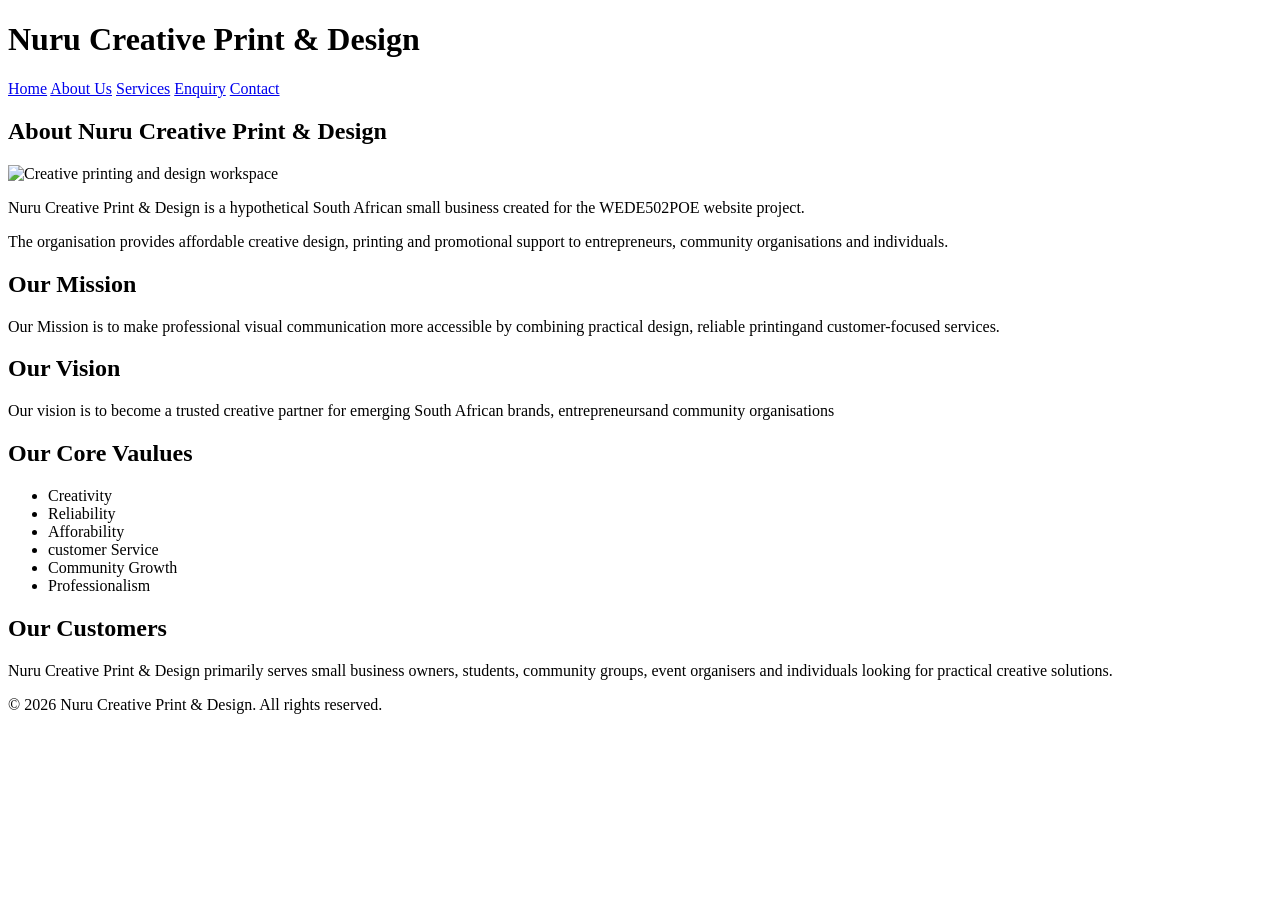
==== POE ST10497391 P1/about.html @ 821161e8 "Add files via upload" ====
<!DOCTYPE html>
<html lang="en">

<head>
    <meta charset="UFT-8">
    <meta name="viewport" content="width=device-width, initial-scale=1.0">

    <meta name="description"
        content="Learn about Nuru Creative Print & Design, our mission, vision and core values.">

    <title>Nuru Creative Print & Design | About Us</title> 
</head>

<body>

    <!-- Website Header-->
     <header>

        <h1>Nuru Creative Print & Design</h1>

        <!-- Main Navigation-->
         <nav aria-label="Primary navigation">

            <a href="index.html">Home</a>
            <a href="about.html">About Us</a>
            <a href="services.html">Services</a>
            <a href="enquiry.html">Enquiry</a>
            <a href="contact.html">Contact</a>

         </nav>
         
     </header>
     
     <!-- Main Content -->
      <main>

        <!-- About Section -->
         <section>

            <h2>About Nuru Creative Print & Design</h2>

            <img src="images/promotional-materials.png" alt="Creative printing and design workspace">

            <p>
                Nuru Creative Print & Design is a hypothetical South African small business created for the WEDE502POE website project.
            </p>

            <p>
                The organisation provides affordable creative design, printing and promotional support to entrepreneurs, community organisations and individuals.
            </p>
         </section>
         
         <!-- Mission -->
          <section>

            <h2>Our Mission</h2>

            <p>
                Our Mission is to make professional visual communication more accessible by combining practical design, reliable printingand customer-focused services.
            </p>
          </section>

          <!-- Vision -->
           <section>

            <h2>Our Vision</h2>

            <p>
                Our vision is to become a trusted creative partner for emerging South African brands, entrepreneursand community organisations
            </p>
           </section>

           <!-- Vaulues -->
            <section>

                <h2>Our Core Vaulues</h2>

                <ul>
                    <li>Creativity</li>
                    <li>Reliability</li>
                    <li>Afforability</li>
                    <li>customer Service</li>
                    <li>Community Growth</li>
                    <li>Professionalism</li>
                </ul>    
            </section>

            <!-- Target Audience -->
             <section>

                <h2>Our Customers</h2>

                <p>
                    Nuru Creative Print & Design primarily serves small business owners, students, community groups, event organisers and individuals looking for practical creative solutions.
                </p>
             </section>
      </main>
      
      <!-- Footerc-->
       <footer>

           <p>&copy; 2026 Nuru Creative Print & Design.
              All rights reserved.
           </p>
       </footer>
</body>
</html>
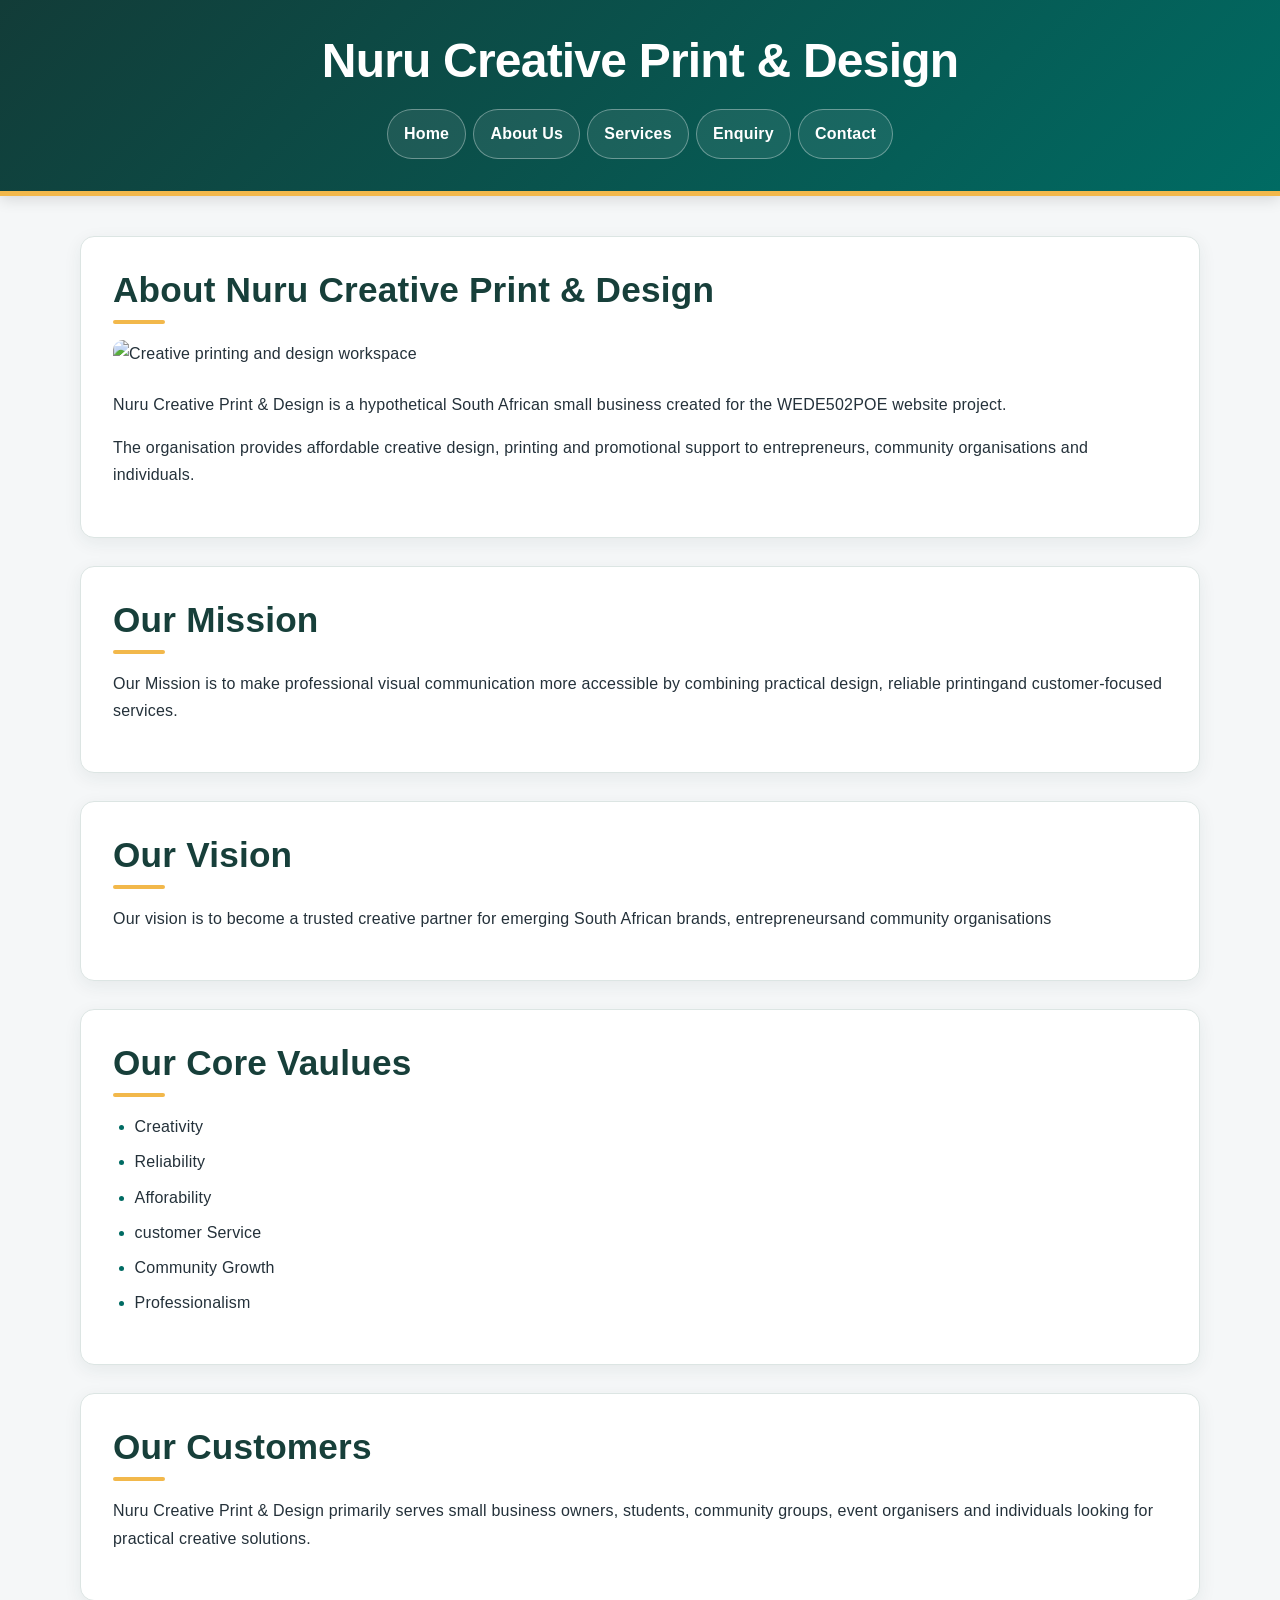
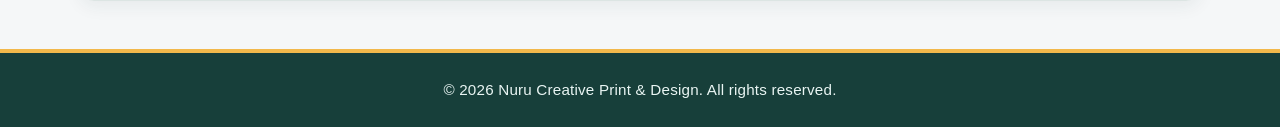
==== commit 9d4b0d97: "Add files via upload" ====
--- a/POE ST10497391 P1/about.html
+++ b/POE ST10497391 P1/about.html
@@ -8,7 +8,8 @@
     <meta name="description"
         content="Learn about Nuru Creative Print & Design, our mission, vision and core values.">
 
-    <title>Nuru Creative Print & Design | About Us</title> 
+    <title>Nuru Creative Print & Design | About Us</title>
+    <link rel="stylesheet" href="css/style.css"> 
 </head>
 
 <body>
--- a/POE ST10497391 P1/css/style.css
+++ b/POE ST10497391 P1/css/style.css
@@ -0,0 +1,434 @@
+/* =========================================================
+   Nuru Creative Print & Design
+   Main stylesheet - Part 1
+   ========================================================= */
+
+/* ---------- Base / Reset ---------- */
+* {
+    box-sizing: border-box;
+}
+
+html {
+    scroll-behavior: smooth;
+}
+
+body {
+    margin: 0;
+    min-height: 100vh;
+    font-family: "Segoe UI", Arial, Helvetica, sans-serif;
+    font-size: 16px;
+    line-height: 1.7;
+    letter-spacing: 0.2px;
+    color: #24313a;
+    background: #f5f7f8;
+}
+
+img {
+    display: block;
+    max-width: 100%;
+    height: auto;
+}
+
+a {
+    color: #006b63;
+    text-decoration: none;
+    font-weight: 600;
+}
+
+a:hover,
+a:focus {
+    color: #004f49;
+    text-decoration: underline;
+}
+
+a:focus-visible,
+button:focus-visible,
+input:focus-visible,
+select:focus-visible,
+textarea:focus-visible {
+    outline: 3px solid #f2b84b;
+    outline-offset: 3px;
+}
+
+/* ---------- Typography ---------- */
+h1,
+h2,
+h3 {
+    margin-top: 0;
+    line-height: 1.2;
+    color: #173f3a;
+}
+
+h1 {
+    margin-bottom: 0.35rem;
+    font-size: clamp(2rem, 4vw, 3rem);
+    font-weight: 800;
+    letter-spacing: -0.8px;
+}
+
+h2 {
+    margin-bottom: 1rem;
+    font-size: clamp(1.55rem, 3vw, 2.2rem);
+    font-weight: 750;
+}
+
+h3 {
+    margin-bottom: 0.75rem;
+    font-size: 1.3rem;
+    font-weight: 700;
+}
+
+p {
+    margin: 0 0 1rem;
+}
+
+/* ---------- Header ---------- */
+header {
+    padding: 2rem 5%;
+    color: #ffffff;
+    text-align: center;
+    background: linear-gradient(135deg, #123c38, #006b63);
+    border-bottom: 5px solid #f2b84b;
+    box-shadow: 0 4px 14px rgba(0, 0, 0, 0.12);
+}
+
+header h1 {
+    color: #ffffff;
+}
+
+header > p {
+    max-width: 700px;
+    margin: 0 auto 1.4rem;
+    color: #e7f4f1;
+    font-size: 1.05rem;
+}
+
+/* ---------- Navigation ---------- */
+nav {
+    display: flex;
+    flex-wrap: wrap;
+    justify-content: center;
+    gap: 0.45rem;
+    margin-top: 1.2rem;
+}
+
+nav a {
+    padding: 0.65rem 1rem;
+    color: #ffffff;
+    border: 1px solid rgba(255, 255, 255, 0.35);
+    border-radius: 999px;
+    background: rgba(255, 255, 255, 0.08);
+    transition: background-color 0.2s ease, transform 0.2s ease;
+}
+
+nav a:hover,
+nav a:focus {
+    color: #123c38;
+    text-decoration: none;
+    background: #ffffff;
+    transform: translateY(-2px);
+}
+
+/* ---------- Main Layout ---------- */
+main {
+    width: min(1120px, 90%);
+    margin: 2.5rem auto;
+}
+
+main > h2 {
+    margin-bottom: 1.5rem;
+    text-align: center;
+}
+
+/* ---------- Sections / Cards ---------- */
+section {
+    margin-bottom: 1.75rem;
+    padding: clamp(1.25rem, 3vw, 2rem);
+    background: #ffffff;
+    border: 1px solid #dce5e3;
+    border-radius: 14px;
+    box-shadow: 0 5px 18px rgba(24, 55, 60, 0.07);
+}
+
+section h2,
+section h3 {
+    position: relative;
+}
+
+section h2::after,
+section h3::after {
+    content: "";
+    display: block;
+    width: 52px;
+    height: 4px;
+    margin-top: 0.55rem;
+    border-radius: 3px;
+    background: #f2b84b;
+}
+
+/* ---------- Home Page ---------- */
+main > section:first-of-type img {
+    width: 100%;
+    max-height: 430px;
+    object-fit: cover;
+    margin-bottom: 1.5rem;
+    border-radius: 10px;
+}
+
+main > section:first-of-type a {
+    display: inline-block;
+    margin: 0.25rem 0.4rem 0.25rem 0;
+    padding: 0.7rem 1.1rem;
+    color: #ffffff;
+    background: #006b63;
+    border-radius: 8px;
+    transition: background-color 0.2s ease, transform 0.2s ease;
+}
+
+main > section:first-of-type a:hover,
+main > section:first-of-type a:focus {
+    color: #ffffff;
+    background: #004f49;
+    text-decoration: none;
+    transform: translateY(-2px);
+}
+
+/* ---------- Lists ---------- */
+ul {
+    padding-left: 1.35rem;
+}
+
+li {
+    margin-bottom: 0.5rem;
+}
+
+section ul li::marker {
+    color: #006b63;
+}
+
+/* ---------- About Page ---------- */
+main section img {
+    border-radius: 10px;
+}
+
+main section:has(ul) {
+    overflow: hidden;
+}
+
+/* ---------- Contact Page ---------- */
+address {
+    padding: 1rem;
+    color: #29433f;
+    font-style: normal;
+    background: #eef7f5;
+    border-left: 4px solid #006b63;
+    border-radius: 6px;
+}
+
+article {
+    margin-top: 1.2rem;
+    padding: 1.25rem;
+    background: #f8faf9;
+    border: 1px solid #dce5e3;
+    border-radius: 10px;
+}
+
+article + article {
+    margin-top: 1rem;
+}
+
+/* ---------- Services Page ---------- */
+main > section:not(:first-of-type) {
+    transition: transform 0.2s ease, box-shadow 0.2s ease;
+}
+
+main > section:not(:first-of-type):hover {
+    transform: translateY(-2px);
+    box-shadow: 0 8px 22px rgba(24, 55, 60, 0.1);
+}
+
+/* ---------- Forms ---------- */
+form {
+    margin-top: 1.5rem;
+}
+
+fieldset {
+    min-width: 0;
+    margin: 0;
+    padding: 1.5rem;
+    border: 1px solid #cfdcd9;
+    border-radius: 10px;
+    background: #fbfcfc;
+}
+
+legend {
+    padding: 0 0.6rem;
+    color: #173f3a;
+    font-size: 1.05rem;
+    font-weight: 700;
+}
+
+form p {
+    margin-bottom: 1.2rem;
+}
+
+label {
+    display: block;
+    margin-bottom: 0.4rem;
+    color: #173f3a;
+    font-weight: 650;
+}
+
+input[type="text"],
+input[type="email"],
+input[type="tel"],
+select,
+textarea {
+    width: 100%;
+    padding: 0.75rem 0.85rem;
+    font: inherit;
+    color: #24313a;
+    background: #ffffff;
+    border: 1px solid #b9cbc7;
+    border-radius: 7px;
+    transition: border-color 0.2s ease, box-shadow 0.2s ease;
+}
+
+input[type="text"]:focus,
+input[type="email"]:focus,
+input[type="tel"]:focus,
+select:focus,
+textarea:focus {
+    border-color: #006b63;
+    box-shadow: 0 0 0 3px rgba(0, 107, 99, 0.12);
+    outline: none;
+}
+
+textarea {
+    min-height: 180px;
+    resize: vertical;
+}
+
+input[type="radio"] {
+    width: auto;
+    margin-right: 0.4rem;
+    accent-color: #006b63;
+}
+
+input[type="radio"] + label {
+    display: inline;
+    margin-right: 1rem;
+    font-weight: 500;
+}
+
+button {
+    display: inline-block;
+    padding: 0.8rem 1.5rem;
+    font: inherit;
+    font-weight: 700;
+    color: #ffffff;
+    background: #006b63;
+    border: 0;
+    border-radius: 8px;
+    cursor: pointer;
+    transition: background-color 0.2s ease, transform 0.2s ease;
+}
+
+button:hover,
+button:focus {
+    background: #004f49;
+    transform: translateY(-2px);
+}
+
+/* ---------- Call-to-action links ---------- */
+section a[href="enquiry.html"] {
+    display: inline-block;
+    padding: 0.7rem 1.1rem;
+    color: #ffffff;
+    background: #006b63;
+    border-radius: 8px;
+}
+
+section a[href="enquiry.html"]:hover,
+section a[href="enquiry.html"]:focus {
+    color: #ffffff;
+    background: #004f49;
+    text-decoration: none;
+}
+
+/* ---------- Footer ---------- */
+footer {
+    margin-top: 3rem;
+    padding: 1.5rem 5%;
+    color: #e9f5f3;
+    text-align: center;
+    background: #173f3a;
+    border-top: 4px solid #f2b84b;
+}
+
+footer p {
+    margin: 0;
+    font-size: 0.95rem;
+}
+
+/* ---------- Responsive Design ---------- */
+@media (max-width: 700px) {
+    header {
+        padding: 1.5rem 4%;
+    }
+
+    nav {
+        flex-direction: column;
+        align-items: stretch;
+    }
+
+    nav a {
+        text-align: center;
+    }
+
+    main {
+        width: 92%;
+        margin: 1.5rem auto;
+    }
+
+    section {
+        padding: 1.2rem;
+        border-radius: 10px;
+    }
+
+    main > section:first-of-type a {
+        display: block;
+        margin-right: 0;
+        text-align: center;
+    }
+
+    fieldset {
+        padding: 1rem;
+    }
+}
+
+@media (min-width: 850px) {
+    /* Gives the Contact page's location articles a two-column layout */
+    article {
+        display: inline-block;
+        width: calc(50% - 0.65rem);
+        vertical-align: top;
+    }
+
+    article + article {
+        margin-left: 1rem;
+    }
+}
+
+/* ---------- Reduced Motion ---------- */
+@media (prefers-reduced-motion: reduce) {
+    html {
+        scroll-behavior: auto;
+    }
+
+    *,
+    *::before,
+    *::after {
+        transition: none !important;
+    }
+}
